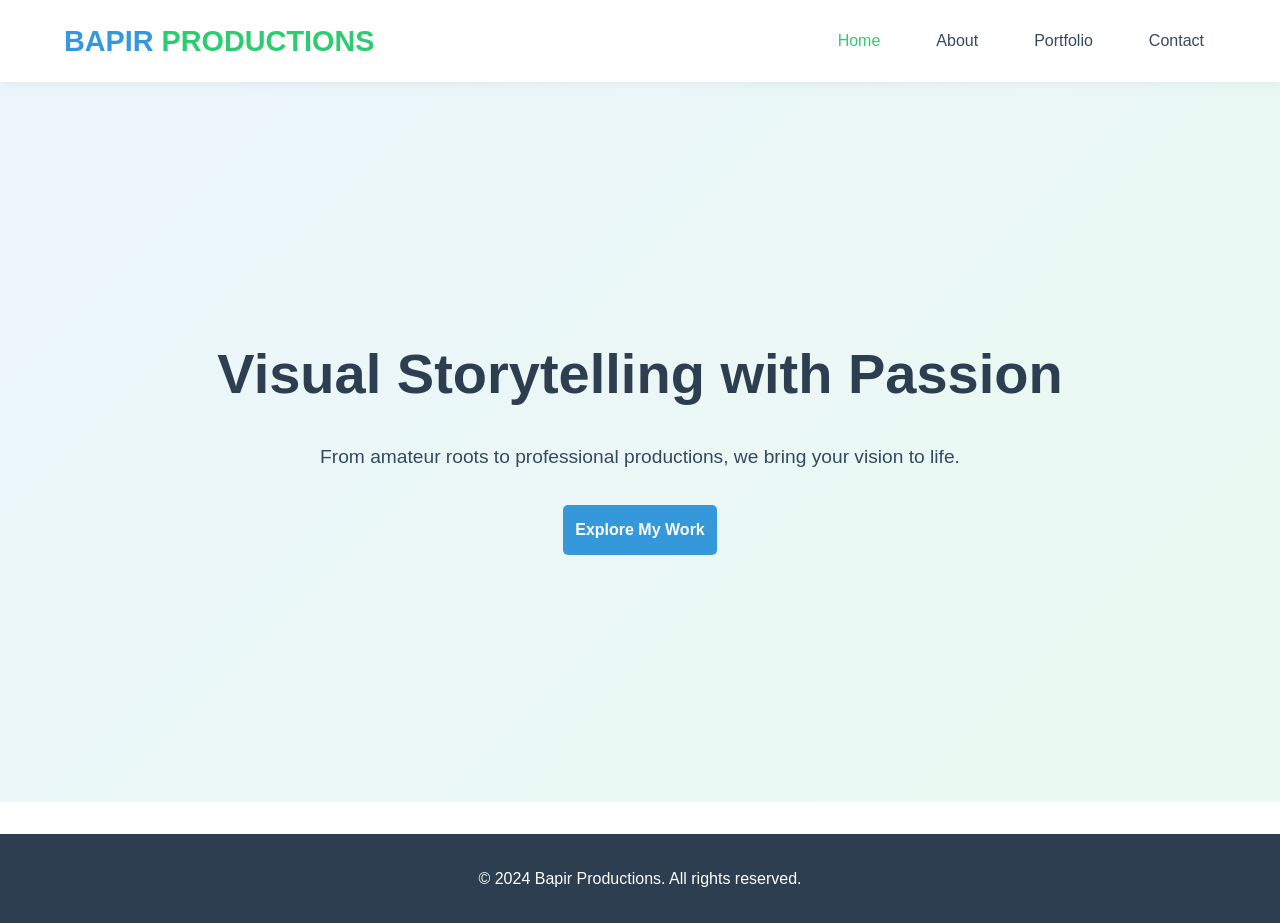
==== index.html @ da2b07ee "Add files via upload" ====
<!DOCTYPE html>
<html lang="en">
<head>
    <meta charset="UTF-8">
    <meta name="viewport" content="width=device-width, initial-scale=1.0">
    <title>Home | Bapir Productions</title>
    <link rel="stylesheet" href="style.css">
</head>
<body>
    <header>
        <nav>
            <div class="logo">Bapir <span>Productions</span></div>
            <ul>
                <li><a href="index.html" class="active">Home</a></li>
                <li><a href="about.html">About</a></li>
                <li><a href="portfolio.html">Portfolio</a></li>
                <li><a href="contact.html">Contact</a></li>
            </ul>
        </nav>
    </header>

    <section class="hero">
        <div class="hero-content">
            <h1>Visual Storytelling with Passion</h1>
            <p>From amateur roots to professional productions, we bring your vision to life.</p>
            <a href="portfolio.html" class="btn">Explore My Work</a>
        </div>
    </section>

    <footer>
        <p>&copy; 2024 Bapir Productions. All rights reserved.</p>
    </footer>
</body>
---- style.css ----
/* Base Colors & Variables */
:root {
    --primary-blue: #3498db;
    --primary-green: #2ecc71;
    --light-blue: #ebf5fb;
    --light-green: #eafaf1;
    --dark-grey: #2c3e50;
    --text-color: #34495e;
    --white: #ffffff;
}

* {
    margin: 0;
    padding: 0;
    box-sizing: border-box;
}

body {
    font-family: 'Segoe UI', Tahoma, Geneva, Verdana, sans-serif;
    line-height: 1.6;
    color: var(--text-color);
    background-color: var(--white);
}

/* Navigation */
header {
    background-color: var(--white);
    padding: 1rem 5%;
    box-shadow: 0 2px 10px rgba(0,0,0,0.05);
    position: sticky;
    top: 0;
    z-index: 1000;
}

nav {
    display: flex;
    justify-content: space-between;
    align-items: center;
}

.logo {
    font-size: 1.8rem;
    font-weight: bold;
    color: var(--primary-blue);
    text-transform: uppercase;
}

.logo span {
    color: var(--primary-green);
}

nav ul {
    list-style: none;
    display: flex;
}

nav ul li {
    margin-left: 2rem;
}

nav ul li a {
    text-decoration: none;
    color: var(--text-color);
    font-weight: 500;
    transition: color 0.3s;
}

nav ul li a:hover, nav ul li a.active {
    color: var(--primary-green);
}

/* Hero Section */
.hero {
    height: 80vh;
    background: linear-gradient(135deg, var(--light-blue) 0%, var(--light-green) 100%);
    display: flex;
    align-items: center;
    justify-content: center;
    text-align: center;
    padding: 0 10%;
}

.hero-content h1 {
    font-size: 3.5rem;
    color: var(--dark-grey);
    margin-bottom: 1.5rem;
}

.hero-content p {
    font-size: 1.2rem;
    margin-bottom: 2rem;
}

/* Buttons */
.btn {
    display: inline-block;
    background-color: var(--primary-blue);
    color: var(--white);
    padding: 0.8rem 2rem;
    border: none;
    border-radius: 5px;
    text-decoration: none;
    font-weight: bold;
    cursor: pointer;
    transition: background-color 0.3s, transform 0.2s;
}

.btn:hover {
    background-color: var(--primary-green);
    transform: translateY(-2px);
}

/* Common Content Styles */
.content-page {
    padding: 4rem 10%;
}

.container {
    max-width: 1000px;
    margin: 0 auto;
}

.container h1 {
    font-size: 2.5rem;
    color: var(--dark-grey);
    margin-bottom: 2rem;
    border-bottom: 3px solid var(--primary-green);
    display: inline-block;
}

/* Portfolio Styles */
.portfolio-grid {
    display: grid;
    grid-template-columns: repeat(auto-fit, minmax(300px, 1fr));
    gap: 2rem;
    margin-top: 3rem;
}

.portfolio-item {
    background-color: var(--light-blue);
    padding: 1.5rem;
    border-radius: 10px;
    transition: transform 0.3s;
}

.portfolio-item:hover {
    transform: scale(1.05);
}

.item-placeholder {
    width: 100%;
    height: 200px;
    background-color: #ccd1d1;
    border-radius: 5px;
    margin-bottom: 1rem;
    display: flex;
    align-items: center;
    justify-content: center;
    color: #7f8c8d;
    font-style: italic;
}

/* Form Styles */
.contact-form {
    background-color: var(--light-green);
    padding: 2rem;
    border-radius: 10px;
    margin-top: 2rem;
}

.form-group {
    margin-bottom: 1.5rem;
}

.form-group label {
    display: block;
    margin-bottom: 0.5rem;
    font-weight: bold;
}

.form-group input, .form-group textarea {
    width: 100%;
    padding: 0.8rem;
    border: 1px solid #ccc;
    border-radius: 5px;
}

/* Footer */
footer {
    background-color: var(--dark-grey);
    color: var(--white);
    text-align: center;
    padding: 2rem;
    margin-top: 2rem;
}

@media (max-width: 768px) {
    nav ul {
        display: none; /* Simplification for mobile for this basic code */
    }
}

/* ... [Keep the previous styles, but replace/add the sections below] ... */

/* Improved Navigation for Mobile */
@media (max-width: 768px) {
    nav {
        flex-direction: column;
        padding: 15px;
    }

    nav ul {
        display: flex;
        flex-wrap: wrap;
        justify-content: center;
        margin-top: 15px;
        padding: 0;
    }

    nav ul li {
        margin: 5px 10px;
    }

    .hero-content h1 {
        font-size: 2.2rem; /* Smaller text for mobile screens */
    }

    .content-page {
        padding: 2rem 5%; /* More breathing room on small screens */
    }

    .portfolio-grid {
        grid-template-columns: 1fr; /* Stack portfolio items in a single column */
    }
}

/* Touch-Friendly Improvements */
.btn, nav ul li a {
    padding: 12px; /* Larger hit-area for fingers */
    display: inline-block;
}

input, textarea {
    font-size: 16px; /* Prevents iOS from auto-zooming on input */
}

/* Ensure images in the visuals folder fit nicely */
.portfolio-img {
    width: 100%;
    height: 200px;
    object-fit: cover; /* This crops the image to fill the space perfectly */
    border-radius: 8px 8px 0 0;
}

/* Style for your logo image */
.logo img {
    display: block;
    max-width: 150px;
    height: auto;
}
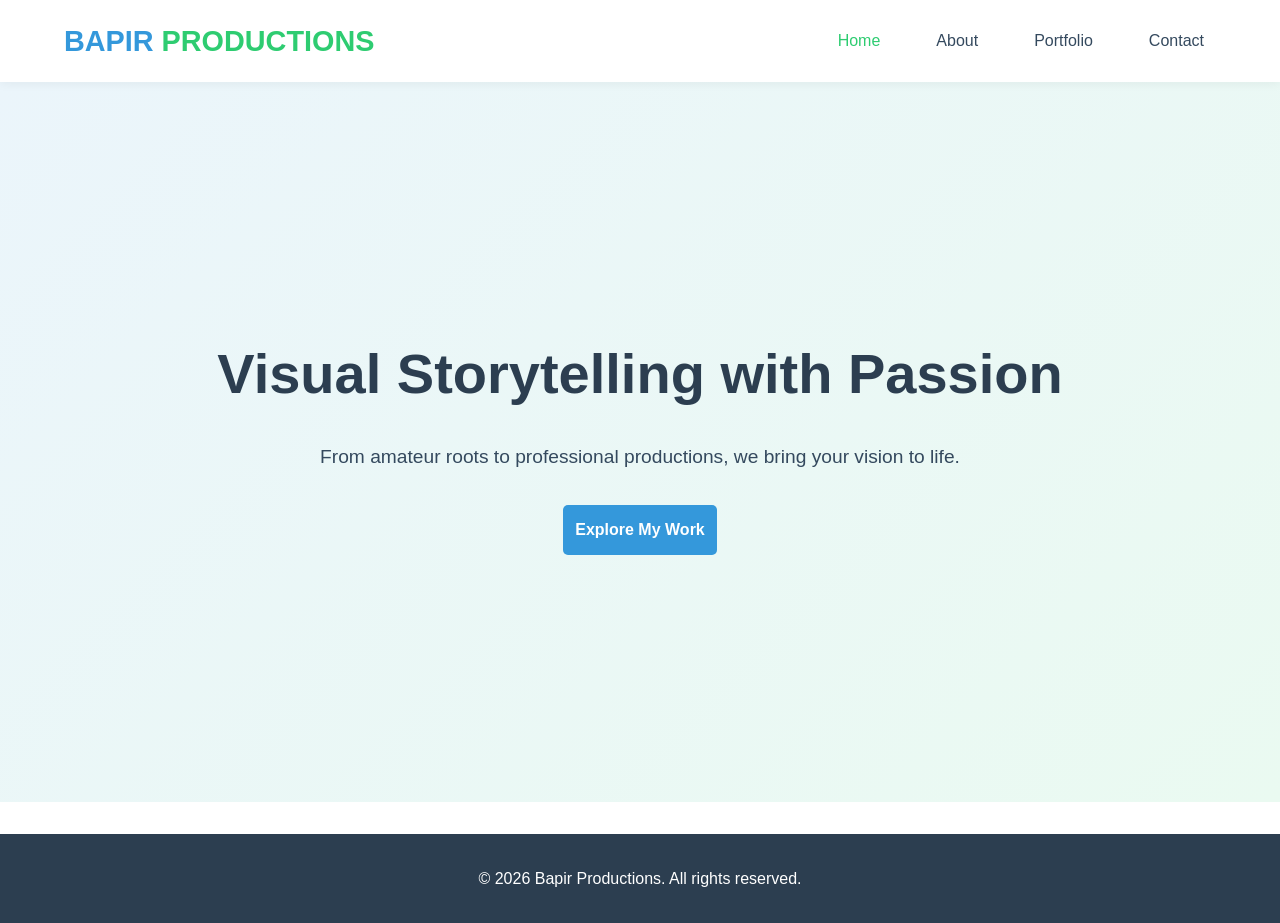
==== commit abbd9c16: "index.html" ====
--- a/index.html
+++ b/index.html
@@ -28,6 +28,6 @@
     </section>
 
     <footer>
-        <p>&copy; 2024 Bapir Productions. All rights reserved.</p>
+        <p>&copy; 2026 Bapir Productions. All rights reserved.</p>
     </footer>
-</body>+</body>
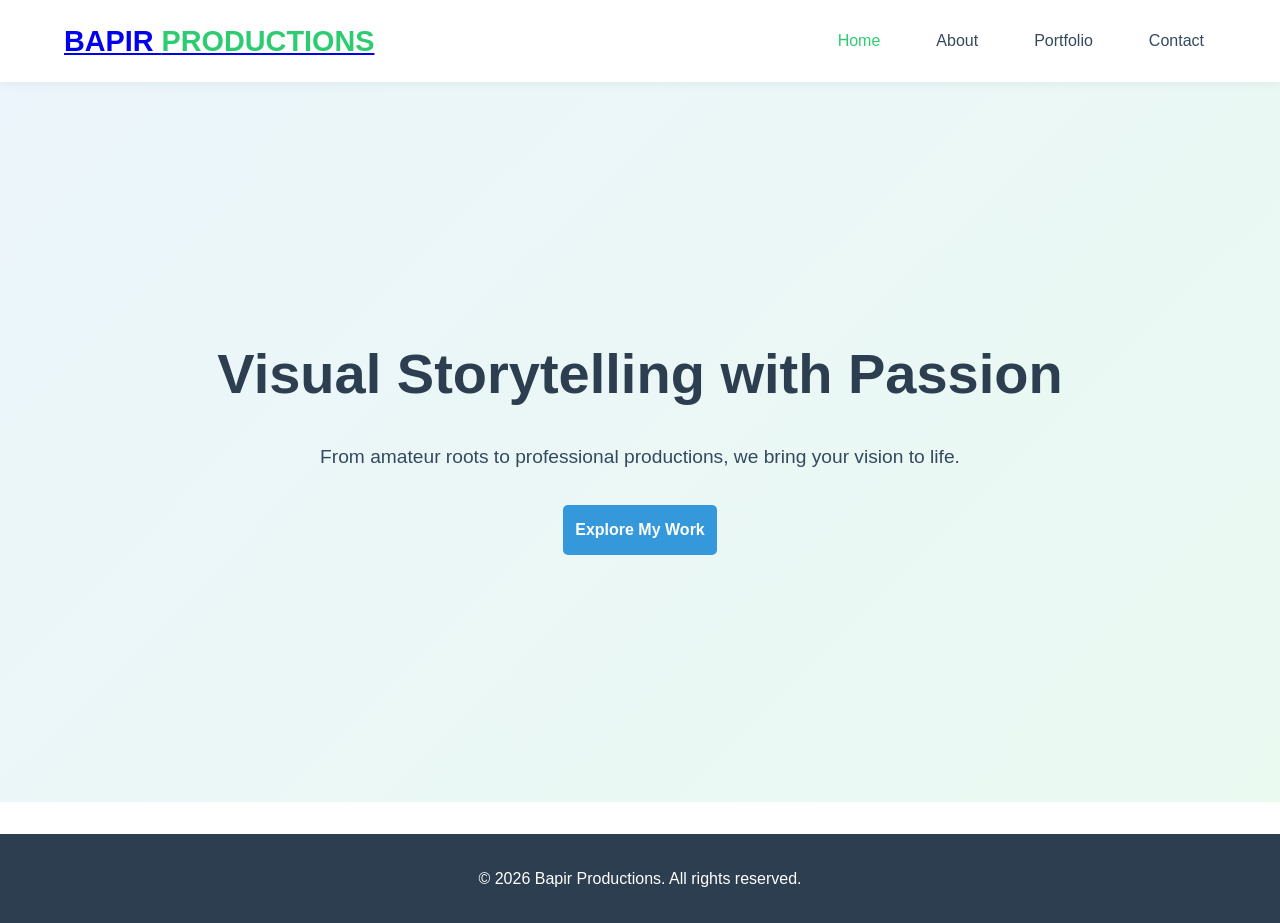
==== commit c98260fa: "index.html" ====
--- a/index.html
+++ b/index.html
@@ -3,13 +3,15 @@
 <head>
     <meta charset="UTF-8">
     <meta name="viewport" content="width=device-width, initial-scale=1.0">
-    <title>Home | Bapir Productions</title>
+    <title>Bapir Productions</title>
     <link rel="stylesheet" href="style.css">
 </head>
 <body>
     <header>
         <nav>
-            <div class="logo">Bapir <span>Productions</span></div>
+            <div class="logo">
+    <a href="index.html">Bapir <span>Productions</span></a>
+</div>
             <ul>
                 <li><a href="index.html" class="active">Home</a></li>
                 <li><a href="about.html">About</a></li>
@@ -31,3 +33,4 @@
         <p>&copy; 2026 Bapir Productions. All rights reserved.</p>
     </footer>
 </body>
+</html>
--- a/style.css
+++ b/style.css
@@ -257,4 +257,21 @@
     display: block;
     max-width: 150px;
     height: auto;
-}+}
+
+/* ... [Keep all your existing CSS] ... */
+
+/* Ensure the success/error messages display correctly when Formspree toggles them */
+[data-fs-success], [data-fs-error] {
+    padding: 1.5rem;
+    border-radius: 8px;
+    background-color: #f8f9fa;
+    border: 1px solid #ddd;
+    margin-top: 1rem;
+}
+
+/* Optional: add a "sending" state for the button */
+[data-fs-submit-btn]:disabled {
+    opacity: 0.6;
+    cursor: not-allowed;
+}
